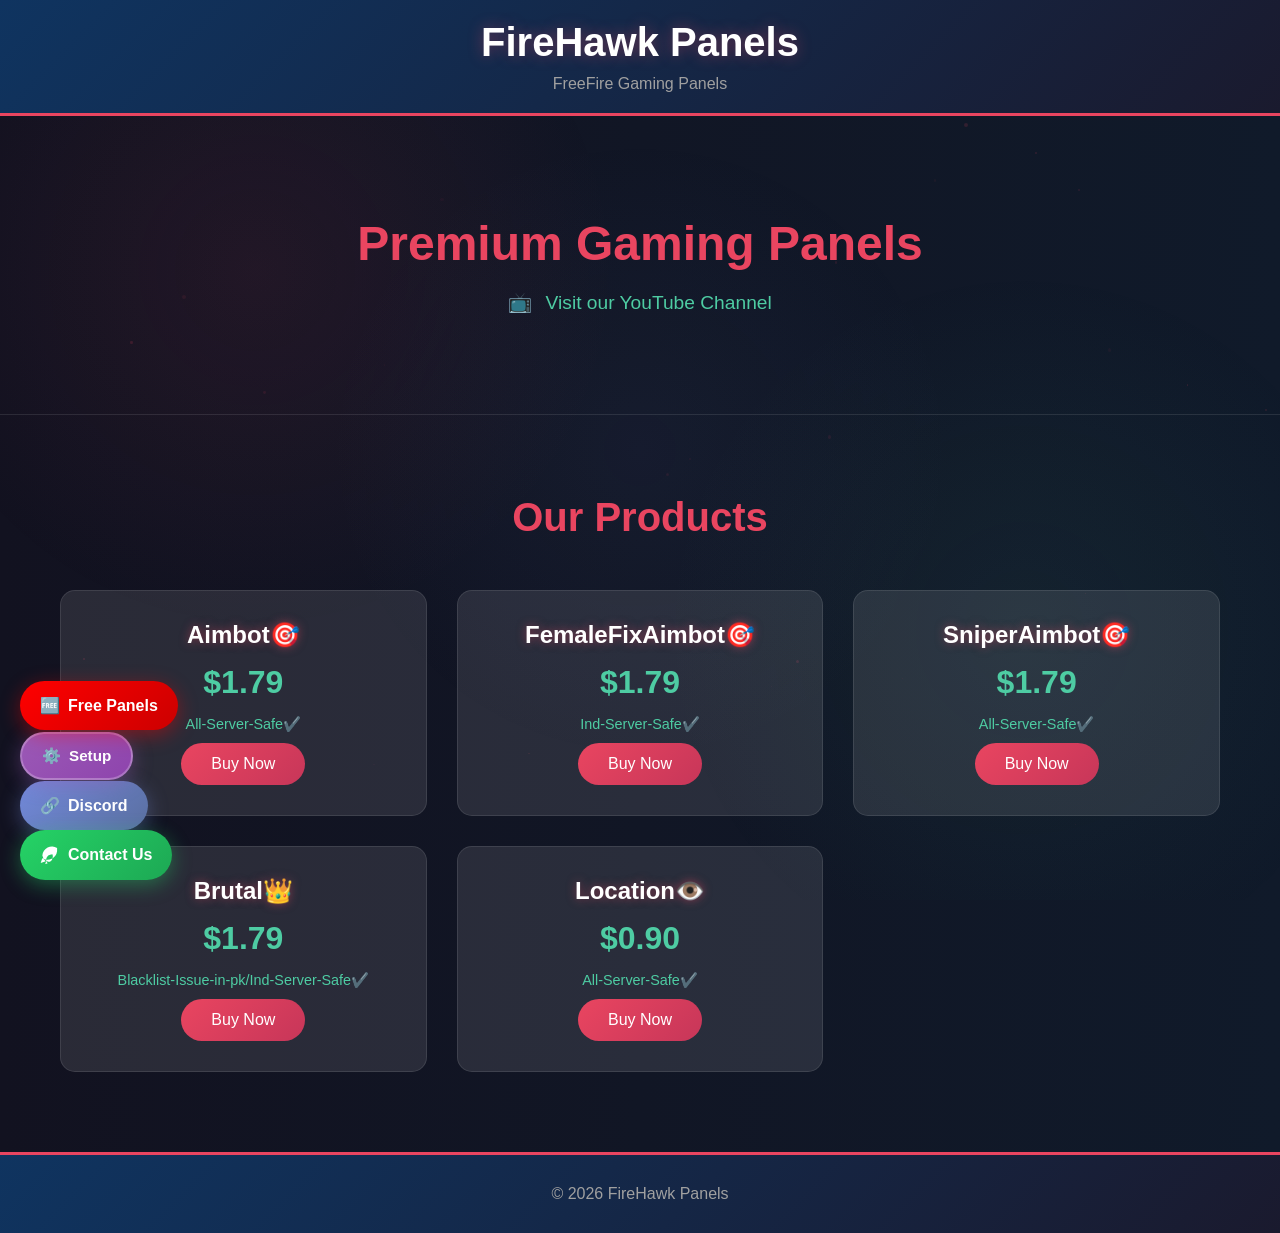
==== index.html @ 26de92a1 "Update index.html" ====
<!DOCTYPE html>
<html lang="en">
<head>
    <meta name="b12c0ddb110cc1ca2bbb69bfee210cfd63fe17f3" content="b12c0ddb110cc1ca2bbb69bfee210cfd63fe17f3" />
    <meta charset="UTF-8">
    <meta name="viewport" content="width=device-width, initial-scale=1.0">
    <title>FireHawk Panels - Trusted FreeFire Panel Hub | PC-Softwares-Hub</title>
    <meta name="description" content="Premium FreeFire gaming panels with aimbot, location utilities, and server-safe hacks. Download reliable FreeFire Panel solutions for all servers today.">
    <meta name="keywords" content="FireHawk Panels, pc-softwares-hub, Free Fire panel, FireHawk panel Free Fire, FreeFire hacks, FreeFire aimbot, FreeFire cheats, gaming panels, premium panels">
    <meta name="author" content="PC-Softwares-Hub">
    <meta name="robots" content="index, follow">
    <link rel="canonical" href="https://pc-softwares-hub.github.io/panel/">
    <meta property="og:title" content="FireHawk Panels - Premium FreeFire Gaming Panels">
    <meta property="og:description" content="Premium FreeFire Gaming Panels with aimbot, location utilities, and game hacks. Safe all-server panels.">
    <meta property="og:type" content="website">
    <meta property="og:url" content="https://pc-softwares-hub.github.io/panel/">
    <meta name="twitter:card" content="summary_large_image">
    <meta name="twitter:title" content="FireHawk Panels - Premium FreeFire Gaming Panels">
    <meta name="twitter:description" content="Premium FreeFire Gaming Panels with aimbot, location utilities, and game hacks.">
    <link rel="stylesheet" href="style.css">
    <script type="application/ld+json">
    {
      "@context": "https://schema.org",
      "@type": "WebSite",
      "name": "FireHawk Panels",
      "url": "https://pc-softwares-hub.github.io/panel/",
      "description": "Premium FreeFire Gaming Panels with aimbot, location utilities, and game hacks",
      "publisher": {
        "@type": "Organization",
        "name": "PC-Softwares-Hub"
      }
    }
    </script>
</head>
<body>
    <header>
        <div class="container">
            <h1>FireHawk Panels</h1>
            <p>FreeFire Gaming Panels</p>
        </div>
    </header>

    <section class="hero">
        <div class="container">
            <h2>Premium Gaming Panels</h2>
            <p><a href="https://www.youtube.com/@FireHawkPanel" target="_blank" class="youtube-link">
            <span class="yt-icon">📺</span> Visit our YouTube Channel
            </a></p>
        </div>
    </section>

    <section class="products">
        <div class="container">
            <h2>Our Products</h2>
            <div class="product-grid">
                <div class="product-card">
                    <h3>Aimbot🎯</h3>
                    <p class="price">$1.79</p>
                    <p class="status">All-Server-Safe✔️</p>
                    <button class="buy-btn" onclick="openBuyModal('Aimbot🎯', 'SimpleAimbot With On/Off + Panel Hide', 'All-Server-Safe✔️')">Buy Now</button>
                </div>
                <div class="product-card">
                    <h3>FemaleFixAimbot🎯</h3>
                    <p class="price">$1.79</p>
                    <p class="status">Ind-Server-Safe✔️</p>
                    <button class="buy-btn" onclick="openBuyModal('FemaleFixAimbot🎯', 'Rage Aimbot + Panel Hide', 'Ind-Server-Safe✔️')">Buy Now</button>
                </div>
                <div class="product-card">
                    <h3>SniperAimbot🎯</h3>
                    <p class="price">$1.79</p>
                    <p class="status">All-Server-Safe✔️</p>
                    <button class="buy-btn" onclick="openBuyModal('SniperAimbot🎯', 'Aimbot+Fast Switch+ Panel Hide', 'All-Server-Safe✔️')">Buy Now</button>
                </div>
                <div class="product-card">
                    <h3>Brutal👑</h3>
                    <p class="price">$1.79</p>
                    <p class="status">Blacklist-Issue-in-pk/Ind-Server-Safe✔️</p>
                    <button class="buy-btn" onclick="openBuyModal('Brutal👑', 'Fast Speed+Fast Fire+Emulator Bypass', 'Blacklist-Issue-in-pk/Ind-Server-Safe✔️')">Buy Now</button>
                </div>
                <div class="product-card">
                    <h3>Location👁️</h3>
                    <p class="price">$0.90</p>
                    <p class="status">All-Server-Safe✔️</p>
                    <button class="buy-btn" onclick="openBuyModal('Location👁️', '3D-Location of enemies', 'All-Server-Safe✔️')">Buy Now</button>
                </div>
            </div>
        </div>
    </section>

    <div id="buyModal" class="modal">
        <div class="modal-content">
            <span class="close" onclick="closeModal()">&times;</span>
            <h2 id="modalTitle"></h2>
            <p id="modalDescription" class="modal-description"></p>
            <p id="modalStatus" class="modal-status"></p>
            <div class="duration-selector">
                <label for="duration">Duration (15 days):</label>
                <div class="duration-controls">
                    <button class="duration-btn" onclick="decrementDuration()">-</button>
                    <input type="number" id="duration" min="15" max="90" value="15" onchange="updatePrice()"> days
                    <button class="duration-btn" onclick="incrementDuration()">+</button>
                </div>
            </div>
            <p id="modalPrice" class="modal-price"></p>
            <h3>Choose Contact Method:</h3>
            <div class="contact-options">
                <button class="contact-btn discord" onclick="redirectToDiscord()">Discord</button>
                <button class="contact-btn whatsapp" onclick="redirectToWhatsapp()">WhatsApp</button>
            </div>
        </div>
    </div>

    <footer>
        <div class="container">
            <p>&copy; 2026 FireHawk Panels</p>
        </div>
    </footer>

    <a href="https://discord.gg/CstwWEXeZF" class="discord-float" target="_blank">
        <span class="discord-text">Discord</span>
    </a>

    <a href="#" class="setup-float" onclick="openSetupModal(); return false;">
        <span class="setup-text">Setup</span>
    </a>

    <div id="setupModal" class="modal">
        <div class="modal-content">
            <span class="close" onclick="closeSetupModal()">&times;</span>
            <h2>Setup Requirements</h2>
            <div id="setupContent" style="max-height: 60vh; overflow-y: auto;">
                <h3>Emulator & Instance</h3>
                <p><strong>MSI App Player:</strong> Latest version is allowed.</p>
                <p><strong>BlueStacks:</strong> Latest version is NOT allowed.</p>
                <p><strong>Instance Type:</strong> Any (Nougat 32, Nougat 64, or Pie 64).</p>
                <h3>ABI Configuration</h3>
                <p><strong>Setting:</strong> Must be x32 bit. Or use FF V7 apk with 64bit emulator</p>
                <p><strong>How-to:</strong> Create New Instance → Select Custom ABI → Uncheck the bottom 2 boxes.</p>
                <h3>System & Safety</h3>
                <p><strong>Antivirus:</strong> Turn off Windows Antivirus if it interferes.</p>
                <p><strong>Account Safety:</strong> Always use a Guest ID first for a few weeks to be sure.</p>
                <p><strong>Bluestacks recommended version:</strong> <a href="https://bluestacks-app-player.en.uptodown.com/windows/download/1104424665" target="_blank">Download here</a></p>
                <p><strong>FREE FIRE APK:</strong> <a href="https://drive.google.com/file/d/1tgN_n_mPU1TM6kjsJzQLnG8-IGWAEoLx/view?usp=sharing" target="_blank">OB53 X32 BIT.xapk</a></p>
            </div>
        </div>
    </div>

    <a href="https://wa.me/923278647470" class="whatsapp-float" target="_blank">
        <span class="whatsapp-text">Contact Us</span>
    </a>

    <a href="#" class="freepanels-float" onclick="openFreePanelsModal(); return false;">
        <span class="freepanels-text">Free Panels</span>
    </a>

    <div id="freePanelsModal" class="modal">
        <div class="modal-content">
            <span class="close" onclick="closeFreePanelsModal()">&times;</span>
            <h2 id="freePanelsTitle">🔒 Free Panels Unlock</h2>
            <p id="freePanelsDescription">Subscribe to our YouTube channel to unlock the free panel download!</p>
            <a href="https://www.youtube.com/@FireHawkPanel" class="youtube-btn" target="_blank" id="youtubeLink" onclick="handleYouTubeClick()">Subscribe to YouTube</a>
            <button id="unlockBtn" class="unlock-btn locked" disabled onclick="checkSubscription()">Unlock Now</button>
            <div id="unlockSuccess" class="unlock-success" style="display: none;">
                <p>🎉 Panel Unlocked!</p>
                <a href="https://drive.google.com/file/d/1dZlIXxsBem4fINpQlYQitddbiiEB6HKH/view?usp=sharing" class="download-btn" target="_blank">Download Free Panel</a>
            </div>
        </div>
    </div>

    <script src="script.js"></script>
    <script>
        function createParticles() {
            const particleCount = 30;
            for (let i = 0; i < particleCount; i++) {
                const particle = document.createElement('div');
                particle.classList.add('particle');
                const size = Math.random() * 3 + 1;
                particle.style.width = `${size}px`;
                particle.style.height = `${size}px`;
                particle.style.left = `${Math.random() * 100}%`;
                particle.style.top = `${Math.random() * 100}%`;
                particle.style.opacity = Math.random() * 0.3 + 0.1;
                document.body.appendChild(particle);
            }
        }
        window.addEventListener('load', createParticles);
    </script>
    <script src="https://pl29590790.effectivecpmnetwork.com/03/3c/1a/033c1a5b6c693b04e7c60e43799e8e44.js"></script>
    <script>
  atOptions = {
    'key' : '6d4a0460d09ca47728ef6d9732fe4691',
    'format' : 'iframe',
    'height' : 90,
    'width' : 728,
    'params' : {}
  };
</script>
<script src="https://www.highperformanceformat.com/6d4a0460d09ca47728ef6d9732fe4691/invoke.js"></script>
<script>
  atOptions = {
    'key' : 'b26ac56ffa50b298929223c65be6c4f5',
    'format' : 'iframe',
    'height' : 50,
    'width' : 320,
    'params' : {}
  };
</script>
<script src="https://www.highperformanceformat.com/b26ac56ffa50b298929223c65be6c4f5/invoke.js"></script>
    <script>
  atOptions = {
    'key' : '2c10f75e8c811a8423e2d75245183622',
    'format' : 'iframe',
    'height' : 300,
    'width' : 160,
    'params' : {}
  };
</script>
<script src="https://www.highperformanceformat.com/2c10f75e8c811a8423e2d75245183622/invoke.js"></script>
<script>
  atOptions = {
    'key' : '860a739fb323c8fe7098b32f40dfe04e',
    'format' : 'iframe',
    'height' : 600,
    'width' : 160,
    'params' : {}
  };
</script>
<script src="https://www.highperformanceformat.com/860a739fb323c8fe7098b32f40dfe04e/invoke.js"></script>
<script>
  atOptions = {
    'key' : '81a4a42037d4e753c2d612d7817f5052',
    'format' : 'iframe',
    'height' : 60,
    'width' : 468,
    'params' : {}
  };
</script>
<script src="https://www.highperformanceformat.com/81a4a42037d4e753c2d612d7817f5052/invoke.js"></script>
<script>
  atOptions = {
    'key' : '8dd6ccca1dbed120d474fb98f8f30a0d',
    'format' : 'iframe',
    'height' : 250,
    'width' : 300,
    'params' : {}
  };
</script>
<script src="https://www.highperformanceformat.com/8dd6ccca1dbed120d474fb98f8f30a0d/invoke.js"></script>
<script async="async" data-cfasync="false" src="https://pl29590855.effectivecpmnetwork.com/28f7c27131418293c818d43a8ac026d8/invoke.js"></script>
<div id="container-28f7c27131418293c818d43a8ac026d8"></div>
<script src="https://pl29590856.effectivecpmnetwork.com/5e/1c/76/5e1c766f013d506bbe9cd0e22a2c2a2d.js"></script>
</body>
</html>
---- style.css ----
* {
    margin: 0;
    padding: 0;
    box-sizing: border-box;
}

body {
    font-family: 'Segoe UI', Tahoma, Geneva, Verdana, sans-serif;
    background: linear-gradient(270deg, #121220, #101a2a, #0c2442, #101a2a, #121220);
    background-size: 400% 400%;
    animation: gradientShift 20s ease infinite;
    color: #fff;
    min-height: 100vh;
    position: relative;
}

@keyframes gradientShift {
    0% { background-position: 0% 50%; }
    25% { background-position: 100% 50%; }
    50% { background-position: 0% 50%; }
    75% { background-position: 100% 50%; }
    100% { background-position: 0% 50%; }
}

body::before {
    content: "";
    position: fixed;
    top: 0;
    left: 0;
    width: 100%;
    height: 100%;
    background: radial-gradient(circle at 20% 30%, rgba(233, 69, 96, 0.08) 0%, transparent 30%),
                radial-gradient(circle at 80% 70%, rgba(78, 204, 163, 0.06) 0%, transparent 30%),
                radial-gradient(circle at 50% 50%, rgba(114, 137, 218, 0.05) 0%, transparent 40%);
    z-index: -1;
}

.hero {
    background: transparent;
}

.container {
    max-width: 1200px;
    margin: 0 auto;
    padding: 0 20px;
}

header {
    background: linear-gradient(135deg, #0f3460 0%, #1a1a2e 100%);
    padding: 20px 0;
    text-align: center;
    border-bottom: 3px solid #e94560;
}

header h1 {
    font-size: 2.5rem;
    color: #fff;
    margin-bottom: 10px;
    text-shadow: 0 0 15px rgba(233, 69, 96, 0.4);
    animation: glow 3s ease-in-out infinite alternate;
}

@keyframes glow {
    from { text-shadow: 0 0 15px rgba(233, 69, 96, 0.4); }
    to { text-shadow: 0 0 25px rgba(233, 69, 96, 0.5), 0 0 35px rgba(114, 137, 218, 0.3); }
}

header p {
    color: #a0a0a0;
}

.hero {
    padding: 100px 0;
    text-align: center;
    border-bottom: 1px solid rgba(255, 255, 255, 0.1);
}

.hero h2 {
    font-size: 3rem;
    margin-bottom: 20px;
    color: #e94560;
}

.hero p {
    font-size: 1.2rem;
    color: #a0a0a0;
}

.products {
    padding: 80px 0;
}

.products h2 {
    text-align: center;
    font-size: 2.5rem;
    margin-bottom: 50px;
    color: #e94560;
}

.product-grid {
    display: grid;
    grid-template-columns: repeat(auto-fit, minmax(300px, 1fr));
    gap: 30px;
}

.product-card {
    background: rgba(255, 255, 255, 0.1);
    border-radius: 15px;
    padding: 30px;
    text-align: center;
    transition: transform 0.3s ease, box-shadow 0.3s ease;
    border: 1px solid rgba(255, 255, 255, 0.1);
}

.product-card:hover {
    transform: translateY(-10px);
    box-shadow: 0 20px 40px rgba(233, 69, 96, 0.5);
}

.product-card h3 {
    font-size: 1.5rem;
    margin-bottom: 15px;
    color: #fff;
    text-shadow: 0 0 10px rgba(233, 69, 96, 0.5);
}

.product-card .price {
    font-size: 2rem;
    font-weight: bold;
    color: #4ecca3;
    margin: 15px 0;
}

.product-card p {
    color: #a0a0a0;
    margin-bottom: 10px;
}

.product-card .status {
    color: #4ecca3;
    font-size: 0.9rem;
    margin-top: 10px;
}

.buy-btn {
    background: linear-gradient(135deg, #e94560 0%, #c73659 100%);
    color: white;
    border: none;
    padding: 12px 30px;
    font-size: 1rem;
    border-radius: 25px;
    cursor: pointer;
    transition: background 0.3s ease;
}

.buy-btn:hover {
    background: linear-gradient(135deg, #c73659 0%, #e94560 100%);
}

.modal {
    display: none;
    position: fixed;
    z-index: 1000;
    left: 0;
    top: 0;
    width: 100%;
    height: 100%;
    background-color: rgba(0, 0, 0, 0.8);
    align-items: center;
    justify-content: center;
}

.modal-content {
    background: linear-gradient(135deg, #1a1a2e 0%, #16213e 100%);
    border-radius: 15px;
    padding: 40px;
    max-width: 500px;
    width: 90%;
    position: relative;
    border: 1px solid rgba(255, 255, 255, 0.1);
}

#setupContent h3 {
    color: #e94560;
    margin-top: 20px;
    margin-bottom: 10px;
}

#setupContent h3:first-child {
    margin-top: 0;
}

#setupContent p {
    color: #a0a0a0;
    margin-bottom: 8px;
    line-height: 1.5;
}

#setupContent a {
    color: #4ecca3;
    text-decoration: none;
}

#setupContent a:hover {
    text-decoration: underline;
}

.close {
    position: absolute;
    top: 15px;
    right: 20px;
    font-size: 28px;
    cursor: pointer;
    color: #a0a0a0;
}

.close:hover {
    color: #e94560;
}

.modal h2 {
    color: #e94560;
    margin-bottom: 10px;
}

.modal-description {
    color: #a0a0a0;
    margin-bottom: 10px;
}

.modal-status {
    color: #4ecca3;
    font-size: 0.95rem;
    margin-bottom: 20px;
    font-weight: 500;
}

.modal .price {
    color: #4ecca3;
    font-size: 1.5rem;
    margin-bottom: 30px;
}

.modal-price {
    color: #4ecca3;
    font-size: 1.8rem;
    font-weight: bold;
    margin: 20px 0;
}

.duration-selector {
    margin: 20px 0;
}

.duration-selector label {
    display: block;
    margin-bottom: 10px;
    color: #a0a0a0;
}

.duration-controls {
    display: flex;
    align-items: center;
    gap: 15px;
    justify-content: center;
}

.duration-btn {
    width: 40px;
    height: 40px;
    background: linear-gradient(135deg, #e94560 0%, #c73659 100%);
    color: white;
    border: none;
    border-radius: 50%;
    font-size: 1.2rem;
    cursor: pointer;
    display: flex;
    align-items: center;
    justify-content: center;
    transition: all 0.3s ease;
}

.duration-btn:hover {
    transform: scale(1.1);
}

#duration {
    width: 80px;
    padding: 12px;
    background: rgba(255, 255, 255, 0.1);
    border: 1px solid rgba(255, 255, 255, 0.2);
    border-radius: 8px;
    color: white;
    font-size: 1rem;
    text-align: center;
}

.youtube-link {
    color: #4ecca3;
    text-decoration: none;
}

.youtube-link:hover {
    text-decoration: underline;
}

.yt-icon {
    margin-right: 8px;
}

.contact-options {
    display: flex;
    flex-direction: column;
    gap: 15px;
}

.contact-btn {
    padding: 15px 30px;
    font-size: 1.1rem;
    border: none;
    border-radius: 25px;
    cursor: pointer;
    transition: all 0.3s ease;
    font-weight: bold;
}

.contact-btn.discord {
    background: linear-gradient(135deg, #7289da 0%, #5a6fa1 100%);
    color: white;
}

.contact-btn.discord:hover {
    background: linear-gradient(135deg, #5a6fa1 0%, #7289da 100%);
    transform: scale(1.05);
}

.contact-btn.whatsapp {
    background: linear-gradient(135deg, #25d366 0%, #1da854 100%);
    color: white;
}

.contact-btn.whatsapp:hover {
    background: linear-gradient(135deg, #1da854 0%, #25d366 100%);
    transform: scale(1.05);
}

footer {
    background: linear-gradient(135deg, #0f3460 0%, #1a1a2e 100%);
    padding: 30px 0;
    text-align: center;
    border-top: 3px solid #e94560;
}

footer p {
    color: #a0a0a0;
}

@media (max-width: 768px) {
    .hero h2 {
        font-size: 2rem;
    }
    
    .product-grid {
        grid-template-columns: 1fr;
    }
}

.particle {
    position: fixed;
    background: rgba(233, 69, 96, 0.4);
    border-radius: 50%;
    pointer-events: none;
    animation: float 25s infinite linear;
    z-index: -1;
}

@keyframes float {
    0% {
        transform: translateY(0) rotate(0deg);
        opacity: 0;
    }
    10% {
        opacity: 0.6;
    }
    90% {
        opacity: 0.4;
    }
    100% {
        transform: translateY(-100vh) rotate(360deg);
        opacity: 0;
    }
}

.whatsapp-float {
    position: fixed;
    bottom: 20px;
    left: 20px;
    background: linear-gradient(135deg, #25d366 0%, #1da854 100%);
    color: white;
    padding: 15px 20px;
    border-radius: 30px;
    text-decoration: none;
    font-weight: bold;
    box-shadow: 0 5px 20px rgba(37, 211, 102, 0.4);
    z-index: 1000;
    transition: all 0.3s ease;
    display: flex;
    align-items: center;
    gap: 8px;
}

.whatsapp-float:hover {
    transform: scale(1.05);
    box-shadow: 0 10px 30px rgba(37, 211, 102, 0.6);
}

.whatsapp-float::before {
    content: "";
    display: inline-block;
    width: 20px;
    height: 20px;
    background-image: url("data:image/svg+xml,%3Csvg xmlns='http://www.w3.org/2000/svg' viewBox='0 0 24 24'%3E%3Cpath fill='%23ffffff' d='M20.52 3.48A11.67 11.67 0 0 0 2.82 12.5a11.67 11.67 0 0 0 4.16 7.13L.82 21.52l1.88-5.63a11.67 11.67 0 0 0 17.8-8.41zM12 20.2a8.18 8.18 0 0 1-4.09-1.11l-.29-.17-1.34 4 1.34-.44 1.62-.54a8.18 8.18 0 0 1-2.08-4.56h.05a8.18 8.18 0 0 1 7.7-6.21A8.18 8.18 0 0 1 12 20.2z'/%3E%3C/svg%3E");
    background-size: contain;
    background-repeat: no-repeat;
}

.discord-float {
    position: fixed;
    bottom: 70px;
    left: 20px;
    background: linear-gradient(135deg, #7289da 0%, #5a6fa1 100%);
    color: white;
    padding: 15px 20px;
    border-radius: 30px;
    text-decoration: none;
    font-weight: bold;
    box-shadow: 0 5px 20px rgba(114, 137, 218, 0.4);
    z-index: 1000;
    transition: all 0.3s ease;
    display: flex;
    align-items: center;
    gap: 8px;
}

.discord-float:hover {
    transform: scale(1.05);
    box-shadow: 0 10px 30px rgba(114, 137, 218, 0.6);
}

.discord-float::before {
    content: "🔗";
}

.setup-float {
    position: fixed;
    bottom: 120px;
    left: 20px;
    background: linear-gradient(135deg, #9b59b6 0%, #8e44ad 100%);
    color: white;
    padding: 12px 20px;
    border-radius: 30px;
    text-decoration: none;
    font-weight: bold;
    font-size: 0.95rem;
    box-shadow: 0 5px 20px rgba(155, 89, 182, 0.4);
    z-index: 1000;
    transition: all 0.3s ease;
    display: inline-flex;
    align-items: center;
    gap: 8px;
    white-space: nowrap;
    border: 2px solid rgba(255, 255, 255, 0.25);
    line-height: 1.3;
}

.setup-float:hover {
    transform: scale(1.05);
    box-shadow: 0 10px 30px rgba(155, 89, 182, 0.6);
}

.setup-float::before {
    content: "⚙️";
}

.freepanels-float {
    position: fixed;
    bottom: 170px;
    left: 20px;
    background: linear-gradient(135deg, #ff0000 0%, #cc0000 100%);
    color: white;
    padding: 15px 20px;
    border-radius: 30px;
    text-decoration: none;
    font-weight: bold;
    box-shadow: 0 5px 20px rgba(255, 0, 0, 0.4);
    z-index: 1000;
    transition: all 0.3s ease;
    display: flex;
    align-items: center;
    gap: 8px;
}

.freepanels-float:hover {
    transform: scale(1.05);
    box-shadow: 0 10px 30px rgba(255, 0, 0, 0.6);
}

.freepanels-float::before {
    content: "🆓";
}

.youtube-btn {
    background: linear-gradient(135deg, #ff0000 0%, #cc0000 100%);
    color: white;
    border: none;
    padding: 15px 30px;
    font-size: 1.1rem;
    border-radius: 25px;
    cursor: pointer;
    transition: all 0.3s ease;
    font-weight: bold;
    width: 100%;
    text-align: center;
    text-decoration: none;
    display: block;
    margin-bottom: 10px;
}

.youtube-btn:hover {
    transform: scale(1.05);
    box-shadow: 0 5px 20px rgba(255, 0, 0, 0.4);
}

.unlock-btn {
    background: linear-gradient(135deg, #4ecca3 0%, #3da886 100%);
    color: white;
    border: none;
    padding: 15px 30px;
    font-size: 1.1rem;
    border-radius: 25px;
    cursor: pointer;
    transition: all 0.3s ease;
    font-weight: bold;
    width: 100%;
}

.unlock-btn:hover:not(.locked) {
    transform: scale(1.05);
    box-shadow: 0 5px 20px rgba(78, 204, 163, 0.4);
}

.unlock-success {
    text-align: center;
    margin-top: 20px;
}

.unlock-success p {
    color: #4ecca3;
    font-size: 1.5rem;
    margin-bottom: 20px;
}

.download-btn {
    display: inline-block;
    background: linear-gradient(135deg, #4ecca3 0%, #3da886 100%);
    color: white;
    padding: 15px 30px;
    border-radius: 25px;
    text-decoration: none;
    font-weight: bold;
    transition: all 0.3s ease;
}

.download-btn:hover {
    transform: scale(1.05);
    box-shadow: 0 5px 20px rgba(78, 204, 163, 0.4);
}

@media (max-width: 768px) {
    .whatsapp-float {
        bottom: 10px;
        left: 12px;
        padding: 10px 14px;
        font-size: 0.85rem;
    }
    .discord-float {
        bottom: 60px;
        left: 12px;
        padding: 10px 14px;
        font-size: 0.85rem;
    }
    .setup-float {
        bottom: 110px;
        left: 12px;
        padding: 10px 14px;
        font-size: 0.85rem;
    }
    .freepanels-float {
        bottom: 160px;
        left: 12px;
        padding: 10px 14px;
        font-size: 0.85rem;
    }
}
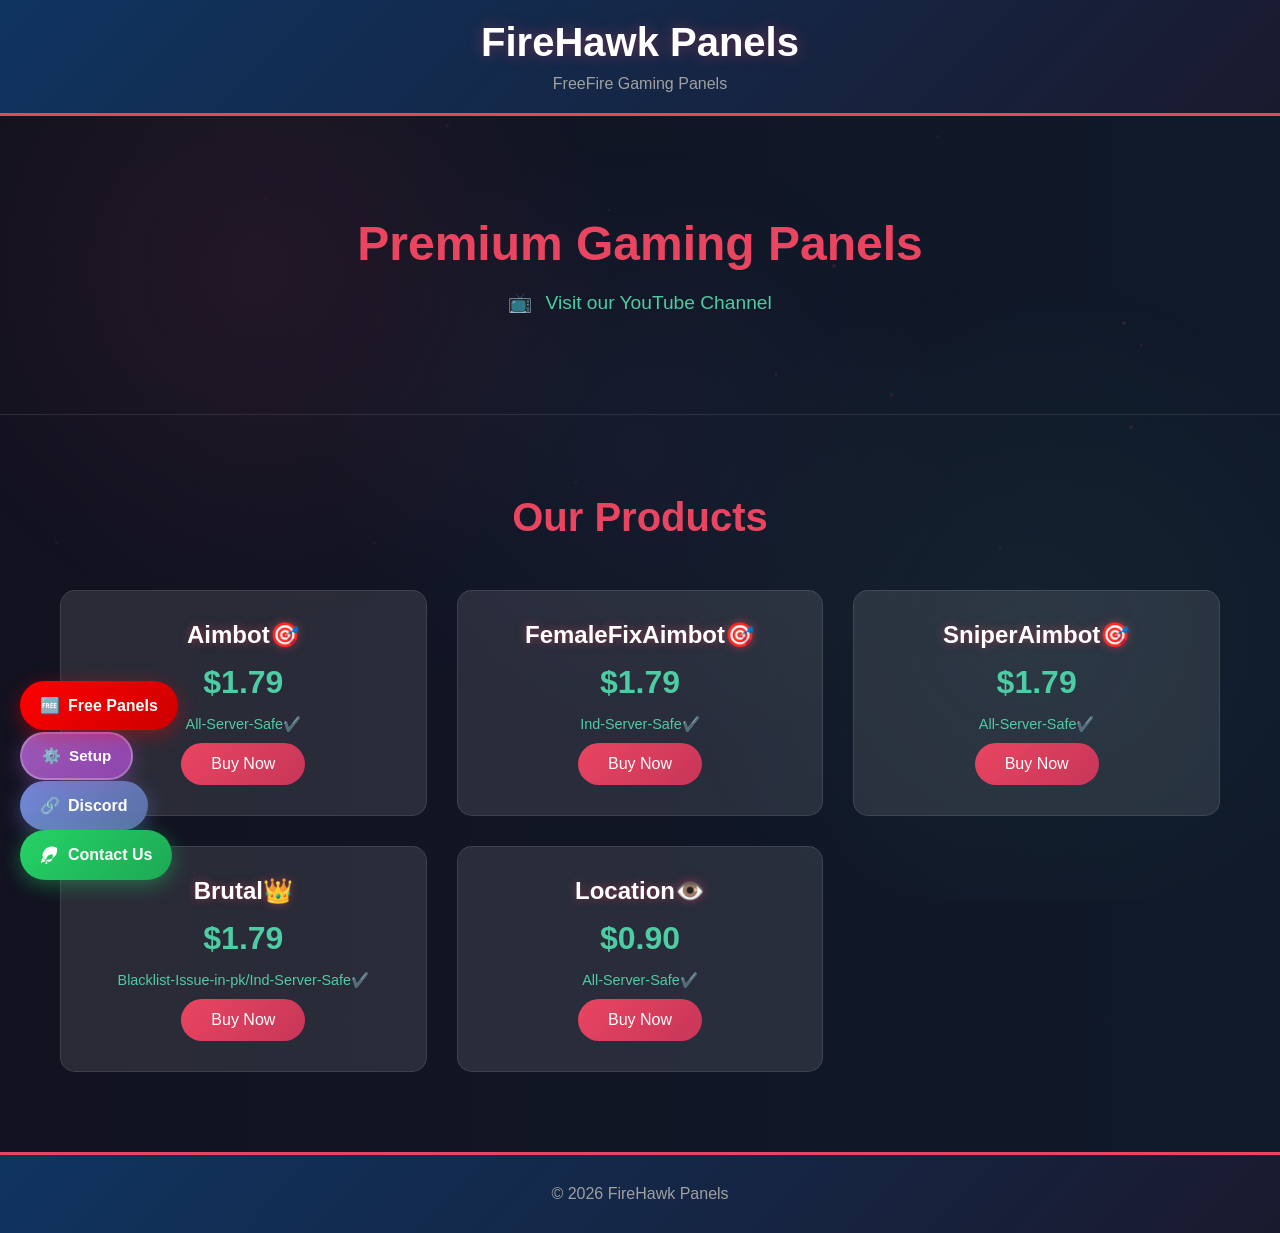
==== commit 21180d5c: "Update index.html" ====
--- a/index.html
+++ b/index.html
@@ -249,5 +249,41 @@
 <script async="async" data-cfasync="false" src="https://pl29590855.effectivecpmnetwork.com/28f7c27131418293c818d43a8ac026d8/invoke.js"></script>
 <div id="container-28f7c27131418293c818d43a8ac026d8"></div>
 <script src="https://pl29590856.effectivecpmnetwork.com/5e/1c/76/5e1c766f013d506bbe9cd0e22a2c2a2d.js"></script>
+    <script>
+(function(xjgv){
+var d = document,
+    s = d.createElement('script'),
+    l = d.scripts[d.scripts.length - 1];
+s.settings = xjgv || {};
+s.src = "\/\/prizefamily.com\/bPXPV.stdQGilh0\/YUWic-\/Neymt9nuRZTUAl\/kZP\/TJcSxeM_DFYy4POwTpM\/tDNkzxEcwyN_jBgF5iNAwX";
+s.async = true;
+s.referrerPolicy = 'no-referrer-when-downgrade';
+l.parentNode.insertBefore(s, l);
+})({})
+</script>
+<script>
+(function(xjgv){
+var d = document,
+    s = d.createElement('script'),
+    l = d.scripts[d.scripts.length - 1];
+s.settings = xjgv || {};
+s.src = "\/\/prizefamily.com\/b.XVVCsydaGalA0QYrW\/cB\/eekmx9vu_Z-UQlBkvPOTEcBx\/MGDBYq4oNNzeMftiNszxEfwpNsjAg\/4AM_Qs";
+s.async = true;
+s.referrerPolicy = 'no-referrer-when-downgrade';
+l.parentNode.insertBefore(s, l);
+})({})
+</script>
+<script>
+(function(xjgv){
+var d = document,
+    s = d.createElement('script'),
+    l = d.scripts[d.scripts.length - 1];
+s.settings = xjgv || {};
+s.src = "\/\/prizefamily.com\/bTXxVqsyd.Gtl\/0gYEWNcB\/UeqmS9huUZqUll\/kRPrTkcfx\/MjDAYI4eN\/TXcRtpN\/zUEEwWNWjqgO2VMVQw";
+s.async = true;
+s.referrerPolicy = 'no-referrer-when-downgrade';
+l.parentNode.insertBefore(s, l);
+})({})
+</script>
 </body>
 </html>
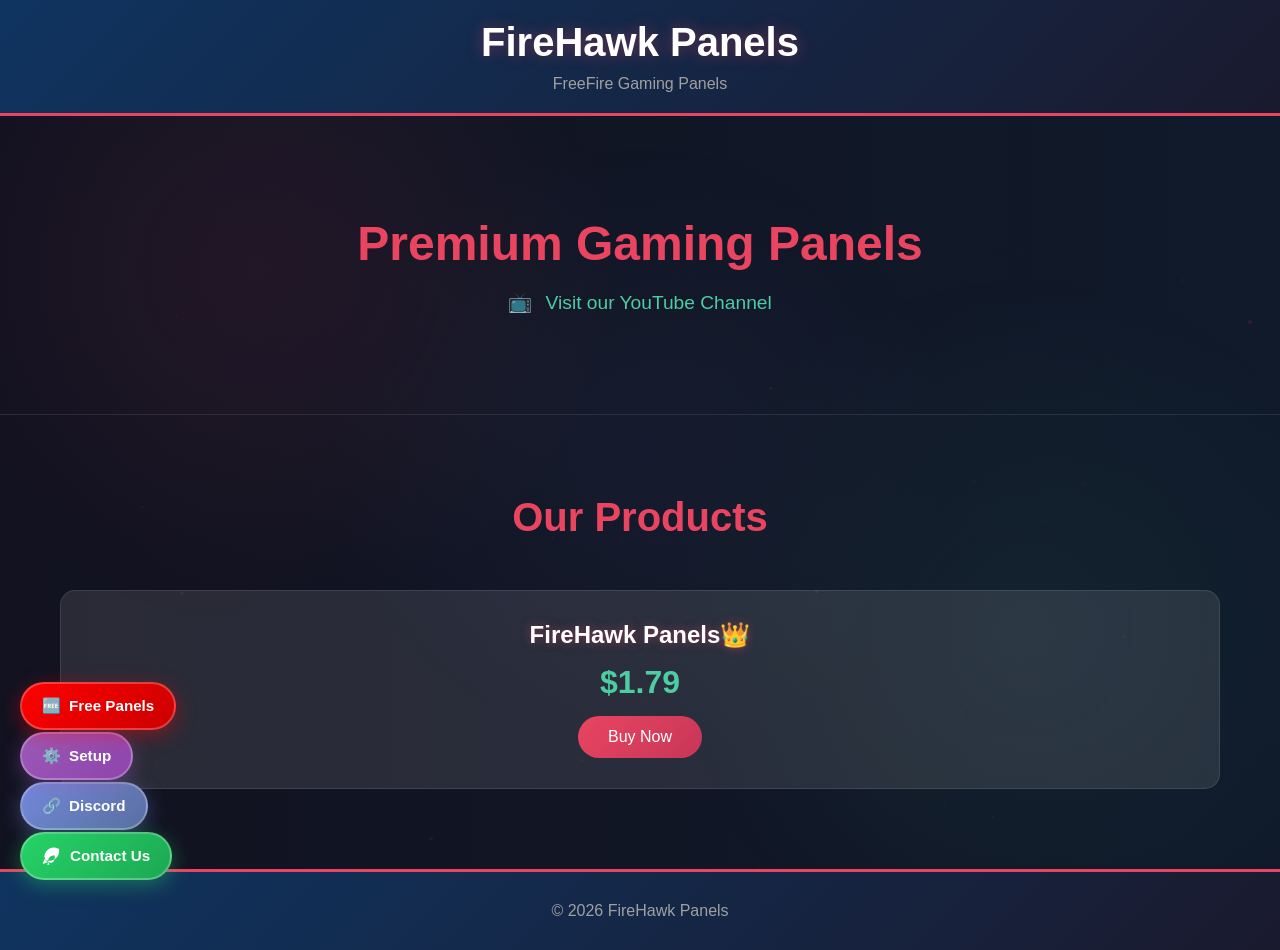
==== commit b99bf368: "Consolidate 5 products into single FireHawk Panels👑 with combined features, update modal description" ====
--- a/index.html
+++ b/index.html
@@ -3,7 +3,7 @@
 <head>
     <meta name="b12c0ddb110cc1ca2bbb69bfee210cfd63fe17f3" content="b12c0ddb110cc1ca2bbb69bfee210cfd63fe17f3" />
     <meta charset="UTF-8">
-    <meta name="viewport" content="width=device-width, initial-scale=1.0">
+    <meta name="viewport" content="width=device-width, initial-scale=0.85">
     <title>FireHawk Panels - Trusted FreeFire Panel Hub | PC-Softwares-Hub</title>
     <meta name="description" content="Premium FreeFire gaming panels with aimbot, location utilities, and server-safe hacks. Download reliable FreeFire Panel solutions for all servers today.">
     <meta name="keywords" content="FireHawk Panels, pc-softwares-hub, Free Fire panel, FireHawk panel Free Fire, FreeFire hacks, FreeFire aimbot, FreeFire cheats, gaming panels, premium panels">
@@ -54,34 +54,9 @@
             <h2>Our Products</h2>
             <div class="product-grid">
                 <div class="product-card">
-                    <h3>Aimbot🎯</h3>
+                    <h3>FireHawk Panels👑</h3>
                     <p class="price">$1.79</p>
-                    <p class="status">All-Server-Safe✔️</p>
-                    <button class="buy-btn" onclick="openBuyModal('Aimbot🎯', 'SimpleAimbot With On/Off + Panel Hide', 'All-Server-Safe✔️')">Buy Now</button>
-                </div>
-                <div class="product-card">
-                    <h3>FemaleFixAimbot🎯</h3>
-                    <p class="price">$1.79</p>
-                    <p class="status">Ind-Server-Safe✔️</p>
-                    <button class="buy-btn" onclick="openBuyModal('FemaleFixAimbot🎯', 'Rage Aimbot + Panel Hide', 'Ind-Server-Safe✔️')">Buy Now</button>
-                </div>
-                <div class="product-card">
-                    <h3>SniperAimbot🎯</h3>
-                    <p class="price">$1.79</p>
-                    <p class="status">All-Server-Safe✔️</p>
-                    <button class="buy-btn" onclick="openBuyModal('SniperAimbot🎯', 'Aimbot+Fast Switch+ Panel Hide', 'All-Server-Safe✔️')">Buy Now</button>
-                </div>
-                <div class="product-card">
-                    <h3>Brutal👑</h3>
-                    <p class="price">$1.79</p>
-                    <p class="status">Blacklist-Issue-in-pk/Ind-Server-Safe✔️</p>
-                    <button class="buy-btn" onclick="openBuyModal('Brutal👑', 'Fast Speed+Fast Fire+Emulator Bypass', 'Blacklist-Issue-in-pk/Ind-Server-Safe✔️')">Buy Now</button>
-                </div>
-                <div class="product-card">
-                    <h3>Location👁️</h3>
-                    <p class="price">$0.90</p>
-                    <p class="status">All-Server-Safe✔️</p>
-                    <button class="buy-btn" onclick="openBuyModal('Location👁️', '3D-Location of enemies', 'All-Server-Safe✔️')">Buy Now</button>
+                    <button class="buy-btn" onclick="openBuyModal('FireHawk Panels👑', 'Features:\n- Fast Speed\n- Fast Fire\n- Emulator Bypass\n- Aimbot\n- Female Fix\n- Location\n- Sniper Aimbot\n- Sniper Fast Switch\n- Panel Hide', '1.79')">Buy Now</button>
                 </div>
             </div>
         </div>
@@ -94,7 +69,7 @@
             <p id="modalDescription" class="modal-description"></p>
             <p id="modalStatus" class="modal-status"></p>
             <div class="duration-selector">
-                <label for="duration">Duration (15 days):</label>
+                <label for="duration">Duration:</label>
                 <div class="duration-controls">
                     <button class="duration-btn" onclick="decrementDuration()">-</button>
                     <input type="number" id="duration" min="15" max="90" value="15" onchange="updatePrice()"> days
--- a/style.css
+++ b/style.css
@@ -397,16 +397,20 @@
     left: 20px;
     background: linear-gradient(135deg, #25d366 0%, #1da854 100%);
     color: white;
-    padding: 15px 20px;
+    padding: 12px 20px;
     border-radius: 30px;
     text-decoration: none;
     font-weight: bold;
+    font-size: 0.95rem;
     box-shadow: 0 5px 20px rgba(37, 211, 102, 0.4);
     z-index: 1000;
     transition: all 0.3s ease;
-    display: flex;
+    display: inline-flex;
     align-items: center;
     gap: 8px;
+    white-space: nowrap;
+    border: 2px solid rgba(255, 255, 255, 0.25);
+    line-height: 1.3;
 }
 
 .whatsapp-float:hover {
@@ -430,39 +434,12 @@
     left: 20px;
     background: linear-gradient(135deg, #7289da 0%, #5a6fa1 100%);
     color: white;
-    padding: 15px 20px;
-    border-radius: 30px;
-    text-decoration: none;
-    font-weight: bold;
-    box-shadow: 0 5px 20px rgba(114, 137, 218, 0.4);
-    z-index: 1000;
-    transition: all 0.3s ease;
-    display: flex;
-    align-items: center;
-    gap: 8px;
-}
-
-.discord-float:hover {
-    transform: scale(1.05);
-    box-shadow: 0 10px 30px rgba(114, 137, 218, 0.6);
-}
-
-.discord-float::before {
-    content: "🔗";
-}
-
-.setup-float {
-    position: fixed;
-    bottom: 120px;
-    left: 20px;
-    background: linear-gradient(135deg, #9b59b6 0%, #8e44ad 100%);
-    color: white;
     padding: 12px 20px;
     border-radius: 30px;
     text-decoration: none;
     font-weight: bold;
     font-size: 0.95rem;
-    box-shadow: 0 5px 20px rgba(155, 89, 182, 0.4);
+    box-shadow: 0 5px 20px rgba(114, 137, 218, 0.4);
     z-index: 1000;
     transition: all 0.3s ease;
     display: inline-flex;
@@ -473,6 +450,37 @@
     line-height: 1.3;
 }
 
+.discord-float:hover {
+    transform: scale(1.05);
+    box-shadow: 0 10px 30px rgba(114, 137, 218, 0.6);
+}
+
+.discord-float::before {
+    content: "🔗";
+}
+
+.setup-float {
+    position: fixed;
+    bottom: 120px;
+    left: 20px;
+    background: linear-gradient(135deg, #9b59b6 0%, #8e44ad 100%);
+    color: white;
+    padding: 12px 20px;
+    border-radius: 30px;
+    text-decoration: none;
+    font-weight: bold;
+    font-size: 0.95rem;
+    box-shadow: 0 5px 20px rgba(155, 89, 182, 0.4);
+    z-index: 1000;
+    transition: all 0.3s ease;
+    display: inline-flex;
+    align-items: center;
+    gap: 8px;
+    white-space: nowrap;
+    border: 2px solid rgba(255, 255, 255, 0.25);
+    line-height: 1.3;
+}
+
 .setup-float:hover {
     transform: scale(1.05);
     box-shadow: 0 10px 30px rgba(155, 89, 182, 0.6);
@@ -488,16 +496,20 @@
     left: 20px;
     background: linear-gradient(135deg, #ff0000 0%, #cc0000 100%);
     color: white;
-    padding: 15px 20px;
+    padding: 12px 20px;
     border-radius: 30px;
     text-decoration: none;
     font-weight: bold;
+    font-size: 0.95rem;
     box-shadow: 0 5px 20px rgba(255, 0, 0, 0.4);
     z-index: 1000;
     transition: all 0.3s ease;
-    display: flex;
+    display: inline-flex;
     align-items: center;
     gap: 8px;
+    white-space: nowrap;
+    border: 2px solid rgba(255, 255, 255, 0.25);
+    line-height: 1.3;
 }
 
 .freepanels-float:hover {
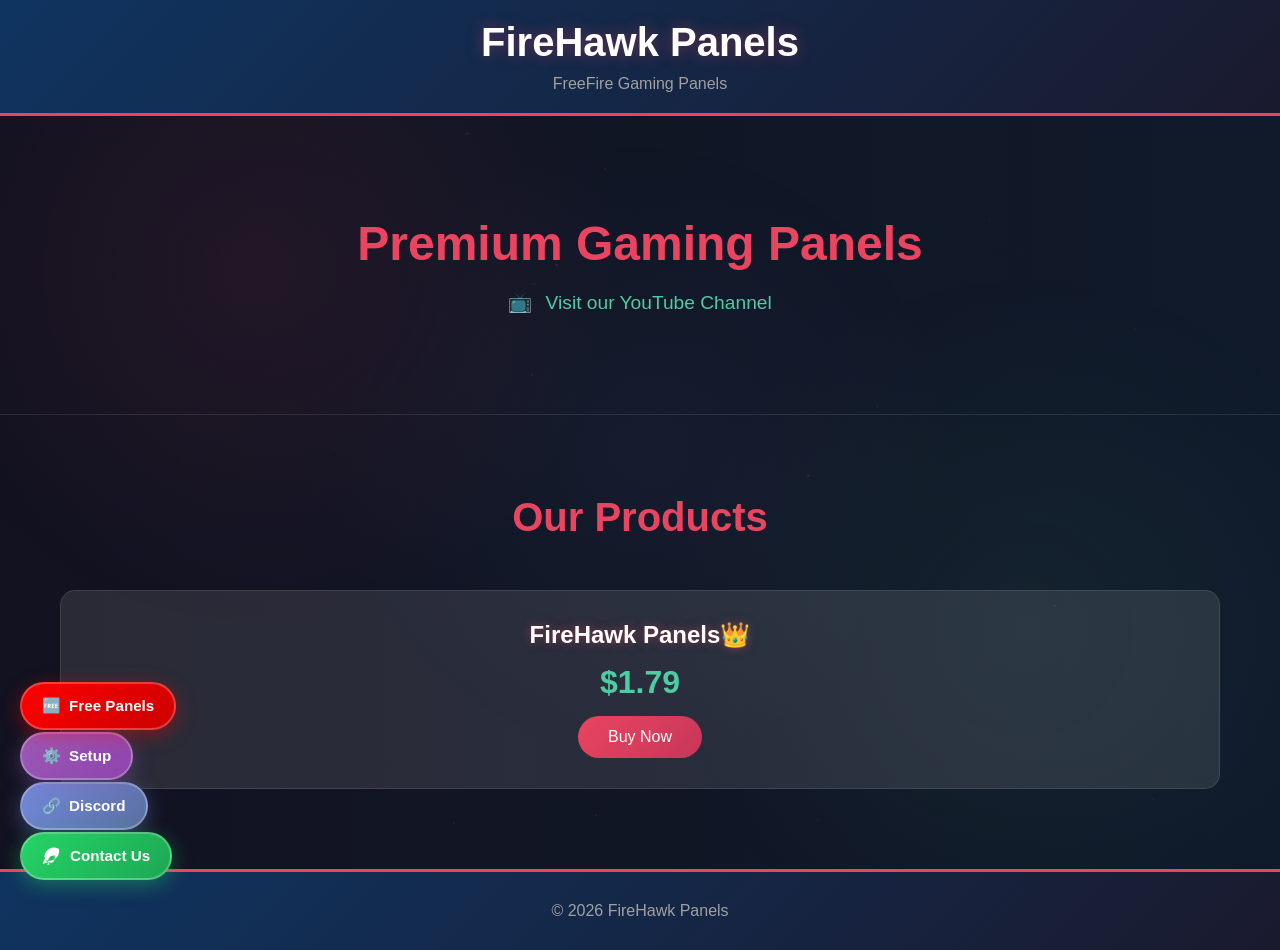
==== commit c22ff029: "Update index.html" ====
--- a/index.html
+++ b/index.html
@@ -224,41 +224,5 @@
 <script async="async" data-cfasync="false" src="https://pl29590855.effectivecpmnetwork.com/28f7c27131418293c818d43a8ac026d8/invoke.js"></script>
 <div id="container-28f7c27131418293c818d43a8ac026d8"></div>
 <script src="https://pl29590856.effectivecpmnetwork.com/5e/1c/76/5e1c766f013d506bbe9cd0e22a2c2a2d.js"></script>
-    <script>
-(function(xjgv){
-var d = document,
-    s = d.createElement('script'),
-    l = d.scripts[d.scripts.length - 1];
-s.settings = xjgv || {};
-s.src = "\/\/prizefamily.com\/bPXPV.stdQGilh0\/YUWic-\/Neymt9nuRZTUAl\/kZP\/TJcSxeM_DFYy4POwTpM\/tDNkzxEcwyN_jBgF5iNAwX";
-s.async = true;
-s.referrerPolicy = 'no-referrer-when-downgrade';
-l.parentNode.insertBefore(s, l);
-})({})
-</script>
-<script>
-(function(xjgv){
-var d = document,
-    s = d.createElement('script'),
-    l = d.scripts[d.scripts.length - 1];
-s.settings = xjgv || {};
-s.src = "\/\/prizefamily.com\/b.XVVCsydaGalA0QYrW\/cB\/eekmx9vu_Z-UQlBkvPOTEcBx\/MGDBYq4oNNzeMftiNszxEfwpNsjAg\/4AM_Qs";
-s.async = true;
-s.referrerPolicy = 'no-referrer-when-downgrade';
-l.parentNode.insertBefore(s, l);
-})({})
-</script>
-<script>
-(function(xjgv){
-var d = document,
-    s = d.createElement('script'),
-    l = d.scripts[d.scripts.length - 1];
-s.settings = xjgv || {};
-s.src = "\/\/prizefamily.com\/bTXxVqsyd.Gtl\/0gYEWNcB\/UeqmS9huUZqUll\/kRPrTkcfx\/MjDAYI4eN\/TXcRtpN\/zUEEwWNWjqgO2VMVQw";
-s.async = true;
-s.referrerPolicy = 'no-referrer-when-downgrade';
-l.parentNode.insertBefore(s, l);
-})({})
-</script>
 </body>
 </html>
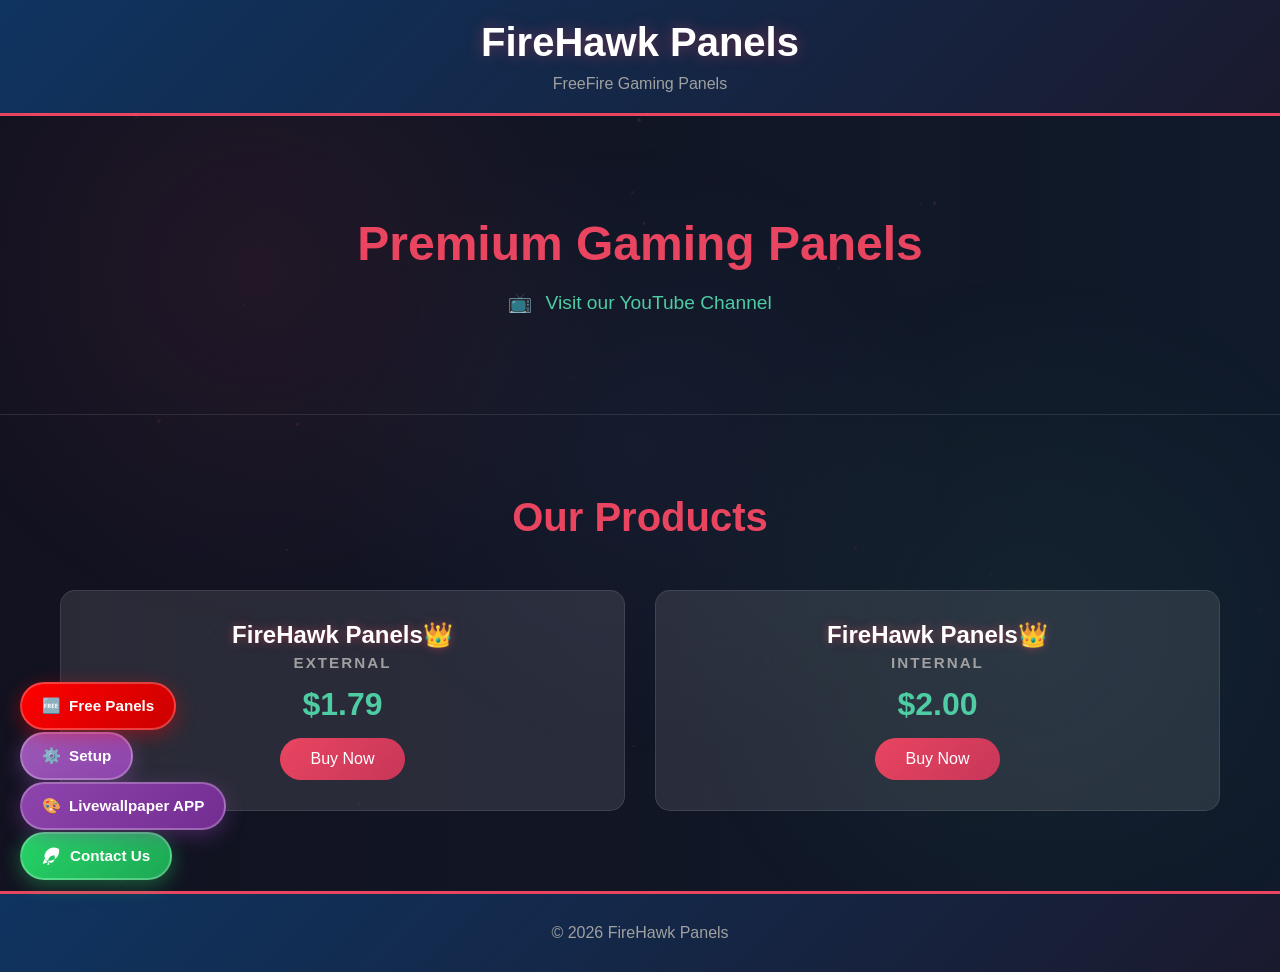
==== commit d3d98d05: "Updated Free Panel drive link, added External/Internal products with subtitles, restructured Contact" ====
--- a/index.html
+++ b/index.html
@@ -55,8 +55,15 @@
             <div class="product-grid">
                 <div class="product-card">
                     <h3>FireHawk Panels👑</h3>
+                    <p class="product-subtitle">External</p>
                     <p class="price">$1.79</p>
-                    <button class="buy-btn" onclick="openBuyModal('FireHawk Panels👑', 'Features:\n- Fast Speed\n- Fast Fire\n- Emulator Bypass\n- Aimbot\n- Female Fix\n- Location\n- Sniper Aimbot\n- Sniper Fast Switch\n- Panel Hide', '1.79')">Buy Now</button>
+                    <button class="buy-btn" onclick="openBuyModal('FireHawk Panels👑 - External', 'Features:\n- Fast Speed\n- Fast Fire\n- Emulator Bypass\n- Aimbot\n- Female Fix\n- Location\n- Sniper Aimbot\n- Sniper Fast Switch\n- Panel Hide', '1.79')">Buy Now</button>
+                </div>
+                <div class="product-card">
+                    <h3>FireHawk Panels👑</h3>
+                    <p class="product-subtitle">Internal</p>
+                    <p class="price">$2.00</p>
+                    <button class="buy-btn" onclick="openBuyModal('FireHawk Panels👑 - Internal', 'Features:\n- Silent Aim\n- Magnet Pull\n- Esp Name\n- Esp Box\n- Esp Line\n- Fov Circle', '2.00')">Buy Now</button>
                 </div>
             </div>
         </div>
@@ -90,10 +97,6 @@
             <p>&copy; 2026 FireHawk Panels</p>
         </div>
     </footer>
-
-    <a href="https://discord.gg/CstwWEXeZF" class="discord-float" target="_blank">
-        <span class="discord-text">Discord</span>
-    </a>
 
     <a href="#" class="setup-float" onclick="openSetupModal(); return false;">
         <span class="setup-text">Setup</span>
@@ -120,13 +123,41 @@
         </div>
     </div>
 
-    <a href="https://wa.me/923278647470" class="whatsapp-float" target="_blank">
-        <span class="whatsapp-text">Contact Us</span>
+    <a href="#" class="contact-float" onclick="openContactModal(); return false;">
+        <span class="contact-text">Contact Us</span>
+    </a>
+
+    <a href="#" class="livewallpaper-float" onclick="openLivewallpaperModal(); return false;">
+        <span class="livewallpaper-text">Livewallpaper APP</span>
     </a>
 
     <a href="#" class="freepanels-float" onclick="openFreePanelsModal(); return false;">
         <span class="freepanels-text">Free Panels</span>
     </a>
+
+    <div id="contactModal" class="modal">
+        <div class="modal-content">
+            <span class="close" onclick="closeContactModal()">&times;</span>
+            <h2>📞 Contact Us</h2>
+            <p style="color: #a0a0a0; margin-bottom: 20px; text-align: center;">Choose your preferred contact method:</p>
+            <div class="contact-options">
+                <a href="https://discord.gg/CstwWEXeZF" class="contact-btn discord" target="_blank" style="text-decoration: none; display: flex; align-items: center; justify-content: center; gap: 10px;"><span>🔗</span> Discord</a>
+                <a href="https://wa.me/923278647470" class="contact-btn whatsapp" target="_blank" style="text-decoration: none; display: flex; align-items: center; justify-content: center; gap: 10px;"><span>💬</span> WhatsApp</a>
+            </div>
+        </div>
+    </div>
+
+    <div id="livewallpaperModal" class="modal">
+        <div class="modal-content">
+            <span class="close" onclick="closeLivewallpaperModal()">&times;</span>
+            <h2>🎨 Livewallpaper APP</h2>
+            <p style="color: #a0a0a0; margin-bottom: 20px; text-align: center;">Download Livewallpaper for your device:</p>
+            <div class="contact-options">
+                <a href="https://gamejolt.com/games/livewallpaper1/1065755" class="contact-btn livewallpaper-pc" target="_blank" style="text-decoration: none; display: flex; align-items: center; justify-content: center; gap: 10px;"><span>🖥️</span> For PC</a>
+                <a href="https://play.google.com/store/apps/details?id=com.firehawk.videowallpaper" class="contact-btn livewallpaper-android" target="_blank" style="text-decoration: none; display: flex; align-items: center; justify-content: center; gap: 10px;"><span>📱</span> For Android</a>
+            </div>
+        </div>
+    </div>
 
     <div id="freePanelsModal" class="modal">
         <div class="modal-content">
@@ -137,8 +168,10 @@
             <button id="unlockBtn" class="unlock-btn locked" disabled onclick="checkSubscription()">Unlock Now</button>
             <div id="unlockSuccess" class="unlock-success" style="display: none;">
                 <p>🎉 Panel Unlocked!</p>
-                <a href="https://drive.google.com/file/d/1dZlIXxsBem4fINpQlYQitddbiiEB6HKH/view?usp=sharing" class="download-btn" target="_blank">Download Free Panel</a>
-            </div>
+                <a href="https://drive.google.com/file/d/1D_J7X2dmjrx_6wHnTwAQMpLIVln6kC1K/view?usp=sharing" class="download-btn" target="_blank">Download Free Panel</a>
+            </div>
+            <a href="https://www.mediafire.com/file/3m2x8a334zgoakg/Momen_OB53.xapk/file" class="download-btn internal-apk-btn" target="_blank" style="margin-top: 15px;">Internal APK</a>
+            <p class="internal-apk-note">⚠️ Internal will work on this APK</p>
         </div>
     </div>
 
@@ -225,4 +258,4 @@
 <div id="container-28f7c27131418293c818d43a8ac026d8"></div>
 <script src="https://pl29590856.effectivecpmnetwork.com/5e/1c/76/5e1c766f013d506bbe9cd0e22a2c2a2d.js"></script>
 </body>
-</html>
+</html>
--- a/style.css
+++ b/style.css
@@ -119,9 +119,18 @@
 
 .product-card h3 {
     font-size: 1.5rem;
-    margin-bottom: 15px;
+    margin-bottom: 5px;
     color: #fff;
     text-shadow: 0 0 10px rgba(233, 69, 96, 0.5);
+}
+
+.product-subtitle {
+    font-size: 0.95rem;
+    color: #4ecca3;
+    font-weight: 600;
+    margin-bottom: 5px;
+    letter-spacing: 2px;
+    text-transform: uppercase;
 }
 
 .product-card .price {
@@ -391,18 +400,18 @@
     }
 }
 
-.whatsapp-float {
+.setup-float {
     position: fixed;
-    bottom: 20px;
+    bottom: 120px;
     left: 20px;
-    background: linear-gradient(135deg, #25d366 0%, #1da854 100%);
+    background: linear-gradient(135deg, #9b59b6 0%, #8e44ad 100%);
     color: white;
     padding: 12px 20px;
     border-radius: 30px;
     text-decoration: none;
     font-weight: bold;
     font-size: 0.95rem;
-    box-shadow: 0 5px 20px rgba(37, 211, 102, 0.4);
+    box-shadow: 0 5px 20px rgba(155, 89, 182, 0.4);
     z-index: 1000;
     transition: all 0.3s ease;
     display: inline-flex;
@@ -413,12 +422,74 @@
     line-height: 1.3;
 }
 
-.whatsapp-float:hover {
+.setup-float:hover {
+    transform: scale(1.05);
+    box-shadow: 0 10px 30px rgba(155, 89, 182, 0.6);
+}
+
+.setup-float::before {
+    content: "⚙️";
+}
+
+.freepanels-float {
+    position: fixed;
+    bottom: 170px;
+    left: 20px;
+    background: linear-gradient(135deg, #ff0000 0%, #cc0000 100%);
+    color: white;
+    padding: 12px 20px;
+    border-radius: 30px;
+    text-decoration: none;
+    font-weight: bold;
+    font-size: 0.95rem;
+    box-shadow: 0 5px 20px rgba(255, 0, 0, 0.4);
+    z-index: 1000;
+    transition: all 0.3s ease;
+    display: inline-flex;
+    align-items: center;
+    gap: 8px;
+    white-space: nowrap;
+    border: 2px solid rgba(255, 255, 255, 0.25);
+    line-height: 1.3;
+}
+
+.freepanels-float:hover {
+    transform: scale(1.05);
+    box-shadow: 0 10px 30px rgba(255, 0, 0, 0.6);
+}
+
+.freepanels-float::before {
+    content: "🆓";
+}
+
+.contact-float {
+    position: fixed;
+    bottom: 20px;
+    left: 20px;
+    background: linear-gradient(135deg, #25d366 0%, #1da854 100%);
+    color: white;
+    padding: 12px 20px;
+    border-radius: 30px;
+    text-decoration: none;
+    font-weight: bold;
+    font-size: 0.95rem;
+    box-shadow: 0 5px 20px rgba(37, 211, 102, 0.4);
+    z-index: 1000;
+    transition: all 0.3s ease;
+    display: inline-flex;
+    align-items: center;
+    gap: 8px;
+    white-space: nowrap;
+    border: 2px solid rgba(255, 255, 255, 0.25);
+    line-height: 1.3;
+}
+
+.contact-float:hover {
     transform: scale(1.05);
     box-shadow: 0 10px 30px rgba(37, 211, 102, 0.6);
 }
 
-.whatsapp-float::before {
+.contact-float::before {
     content: "";
     display: inline-block;
     width: 20px;
@@ -428,18 +499,18 @@
     background-repeat: no-repeat;
 }
 
-.discord-float {
+.livewallpaper-float {
     position: fixed;
     bottom: 70px;
     left: 20px;
-    background: linear-gradient(135deg, #7289da 0%, #5a6fa1 100%);
+    background: linear-gradient(135deg, #8e44ad 0%, #732d91 100%);
     color: white;
     padding: 12px 20px;
     border-radius: 30px;
     text-decoration: none;
     font-weight: bold;
     font-size: 0.95rem;
-    box-shadow: 0 5px 20px rgba(114, 137, 218, 0.4);
+    box-shadow: 0 5px 20px rgba(142, 68, 173, 0.4);
     z-index: 1000;
     transition: all 0.3s ease;
     display: inline-flex;
@@ -450,75 +521,33 @@
     line-height: 1.3;
 }
 
-.discord-float:hover {
-    transform: scale(1.05);
-    box-shadow: 0 10px 30px rgba(114, 137, 218, 0.6);
-}
-
-.discord-float::before {
-    content: "🔗";
-}
-
-.setup-float {
-    position: fixed;
-    bottom: 120px;
-    left: 20px;
-    background: linear-gradient(135deg, #9b59b6 0%, #8e44ad 100%);
-    color: white;
-    padding: 12px 20px;
-    border-radius: 30px;
-    text-decoration: none;
-    font-weight: bold;
-    font-size: 0.95rem;
-    box-shadow: 0 5px 20px rgba(155, 89, 182, 0.4);
-    z-index: 1000;
-    transition: all 0.3s ease;
-    display: inline-flex;
-    align-items: center;
-    gap: 8px;
-    white-space: nowrap;
-    border: 2px solid rgba(255, 255, 255, 0.25);
-    line-height: 1.3;
-}
-
-.setup-float:hover {
-    transform: scale(1.05);
-    box-shadow: 0 10px 30px rgba(155, 89, 182, 0.6);
-}
-
-.setup-float::before {
-    content: "⚙️";
-}
-
-.freepanels-float {
-    position: fixed;
-    bottom: 170px;
-    left: 20px;
-    background: linear-gradient(135deg, #ff0000 0%, #cc0000 100%);
-    color: white;
-    padding: 12px 20px;
-    border-radius: 30px;
-    text-decoration: none;
-    font-weight: bold;
-    font-size: 0.95rem;
-    box-shadow: 0 5px 20px rgba(255, 0, 0, 0.4);
-    z-index: 1000;
-    transition: all 0.3s ease;
-    display: inline-flex;
-    align-items: center;
-    gap: 8px;
-    white-space: nowrap;
-    border: 2px solid rgba(255, 255, 255, 0.25);
-    line-height: 1.3;
-}
-
-.freepanels-float:hover {
-    transform: scale(1.05);
-    box-shadow: 0 10px 30px rgba(255, 0, 0, 0.6);
-}
-
-.freepanels-float::before {
-    content: "🆓";
+.livewallpaper-float:hover {
+    transform: scale(1.05);
+    box-shadow: 0 10px 30px rgba(142, 68, 173, 0.6);
+}
+
+.livewallpaper-float::before {
+    content: "🎨";
+}
+
+.contact-btn.livewallpaper-pc {
+    background: linear-gradient(135deg, #3498db 0%, #2980b9 100%);
+    color: white;
+}
+
+.contact-btn.livewallpaper-pc:hover {
+    background: linear-gradient(135deg, #2980b9 0%, #3498db 100%);
+    transform: scale(1.05);
+}
+
+.contact-btn.livewallpaper-android {
+    background: linear-gradient(135deg, #27ae60 0%, #1e8449 100%);
+    color: white;
+}
+
+.contact-btn.livewallpaper-android:hover {
+    background: linear-gradient(135deg, #1e8449 0%, #27ae60 100%);
+    transform: scale(1.05);
 }
 
 .youtube-btn {
@@ -588,14 +617,30 @@
     box-shadow: 0 5px 20px rgba(78, 204, 163, 0.4);
 }
 
+.internal-apk-btn {
+    background: linear-gradient(135deg, #ff8c00 0%, #e67600 100%);
+    margin-top: 10px;
+}
+
+.internal-apk-btn:hover {
+    box-shadow: 0 5px 20px rgba(255, 140, 0, 0.4);
+}
+
+.internal-apk-note {
+    color: #ffcc00;
+    font-size: 0.85rem;
+    margin-top: 10px;
+    font-weight: 600;
+}
+
 @media (max-width: 768px) {
-    .whatsapp-float {
+    .contact-float {
         bottom: 10px;
         left: 12px;
         padding: 10px 14px;
         font-size: 0.85rem;
     }
-    .discord-float {
+    .livewallpaper-float {
         bottom: 60px;
         left: 12px;
         padding: 10px 14px;
@@ -613,4 +658,4 @@
         padding: 10px 14px;
         font-size: 0.85rem;
     }
-}+}
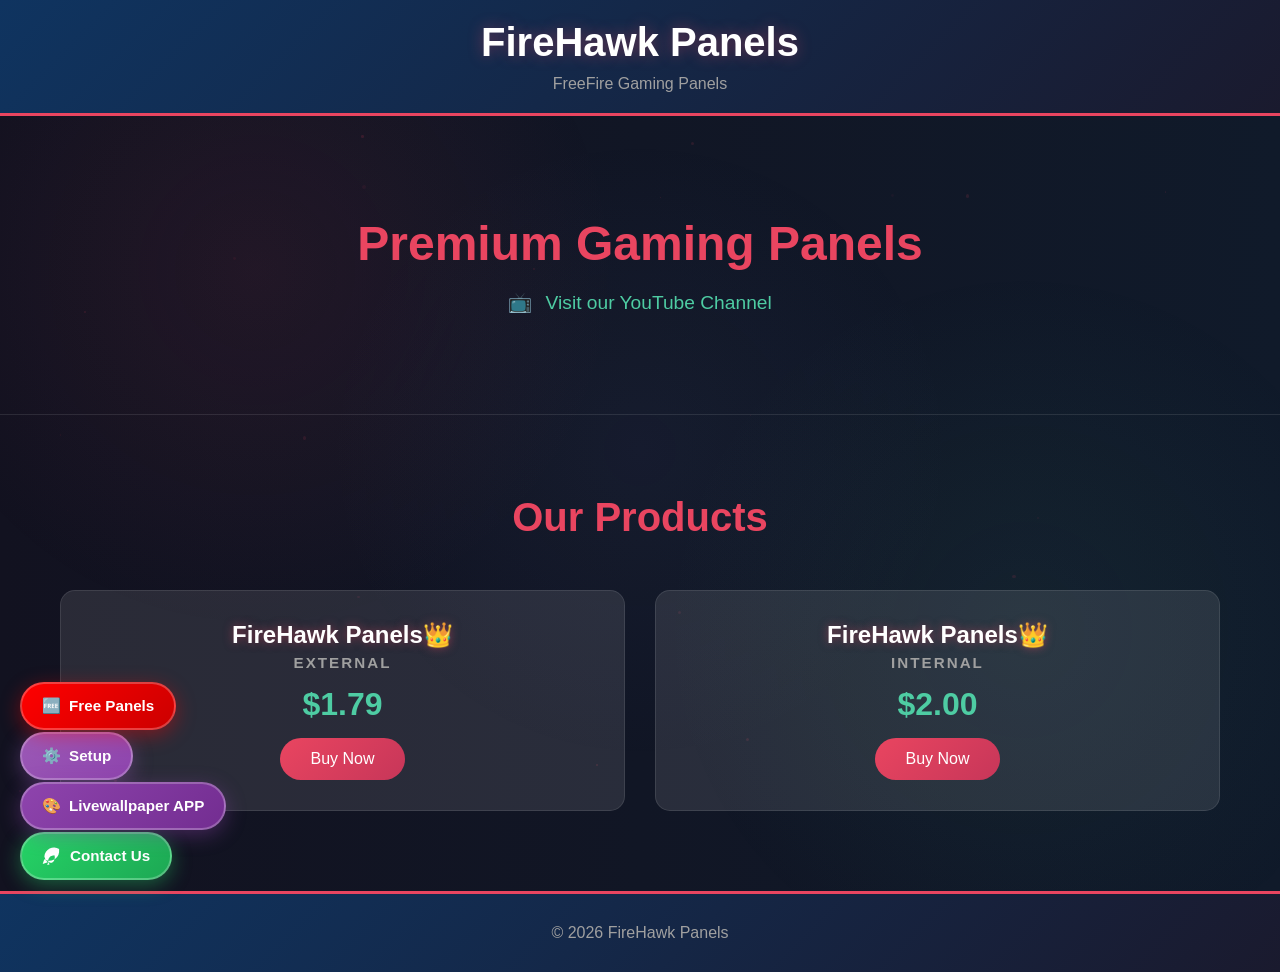
==== commit 3e9d28d8: "Updated Internal panel features, Free Panels unlock buttons, and FREE FIRE APK link" ====
--- a/index.html
+++ b/index.html
@@ -63,7 +63,7 @@
                     <h3>FireHawk Panels👑</h3>
                     <p class="product-subtitle">Internal</p>
                     <p class="price">$2.00</p>
-                    <button class="buy-btn" onclick="openBuyModal('FireHawk Panels👑 - Internal', 'Features:\n- Silent Aim\n- Magnet Pull\n- Esp Name\n- Esp Box\n- Esp Line\n- Fov Circle', '2.00')">Buy Now</button>
+                    <button class="buy-btn" onclick="openBuyModal('FireHawk Panels👑 - Internal', 'Features:\n- Silent Aim\n- Magnet Pull\n- Esp Name\n- Esp Box\n- Esp Line\n- Fov Circle\n- Aimbot Rage\n- Aimbot Visible\n- Aimbot Silent\n- Aimbot Lite Silent\n- 360 Aura\n- Spin\n- Telekill\n- Up Player\n- Streamer Mode\n- No Recoil\n- Joystick Speed\n- Ignore Knocked', '2.00')">Buy Now</button>
                 </div>
             </div>
         </div>
@@ -118,7 +118,7 @@
                 <p><strong>Antivirus:</strong> Turn off Windows Antivirus if it interferes.</p>
                 <p><strong>Account Safety:</strong> Always use a Guest ID first for a few weeks to be sure.</p>
                 <p><strong>Bluestacks recommended version:</strong> <a href="https://bluestacks-app-player.en.uptodown.com/windows/download/1104424665" target="_blank">Download here</a></p>
-                <p><strong>FREE FIRE APK:</strong> <a href="https://drive.google.com/file/d/1tgN_n_mPU1TM6kjsJzQLnG8-IGWAEoLx/view?usp=sharing" target="_blank">OB53 X32 BIT.xapk</a></p>
+                <p><strong>FREE FIRE APK:</strong> <a href="https://www.mediafire.com/file/3m2x8a334zgoakg/Momen_OB53.xapk/file" target="_blank">OB53 X32 BIT.xapk</a></p>
             </div>
         </div>
     </div>
@@ -168,7 +168,8 @@
             <button id="unlockBtn" class="unlock-btn locked" disabled onclick="checkSubscription()">Unlock Now</button>
             <div id="unlockSuccess" class="unlock-success" style="display: none;">
                 <p>🎉 Panel Unlocked!</p>
-                <a href="https://drive.google.com/file/d/1D_J7X2dmjrx_6wHnTwAQMpLIVln6kC1K/view?usp=sharing" class="download-btn" target="_blank">Download Free Panel</a>
+                <a href="https://drive.google.com/file/d/1D_J7X2dmjrx_6wHnTwAQMpLIVln6kC1K/view?usp=sharing" class="download-btn" target="_blank">Internal 1</a>
+                <a href="https://drive.google.com/file/d/1hYeoP8eBkniHiXJh5dyjvafFEpUOHvCj/view?usp=sharing" class="download-btn" target="_blank" style="margin-top: 10px;">Internal 2</a>
             </div>
             <a href="https://www.mediafire.com/file/3m2x8a334zgoakg/Momen_OB53.xapk/file" class="download-btn internal-apk-btn" target="_blank" style="margin-top: 15px;">Internal APK</a>
             <p class="internal-apk-note">⚠️ Internal will work on this APK</p>
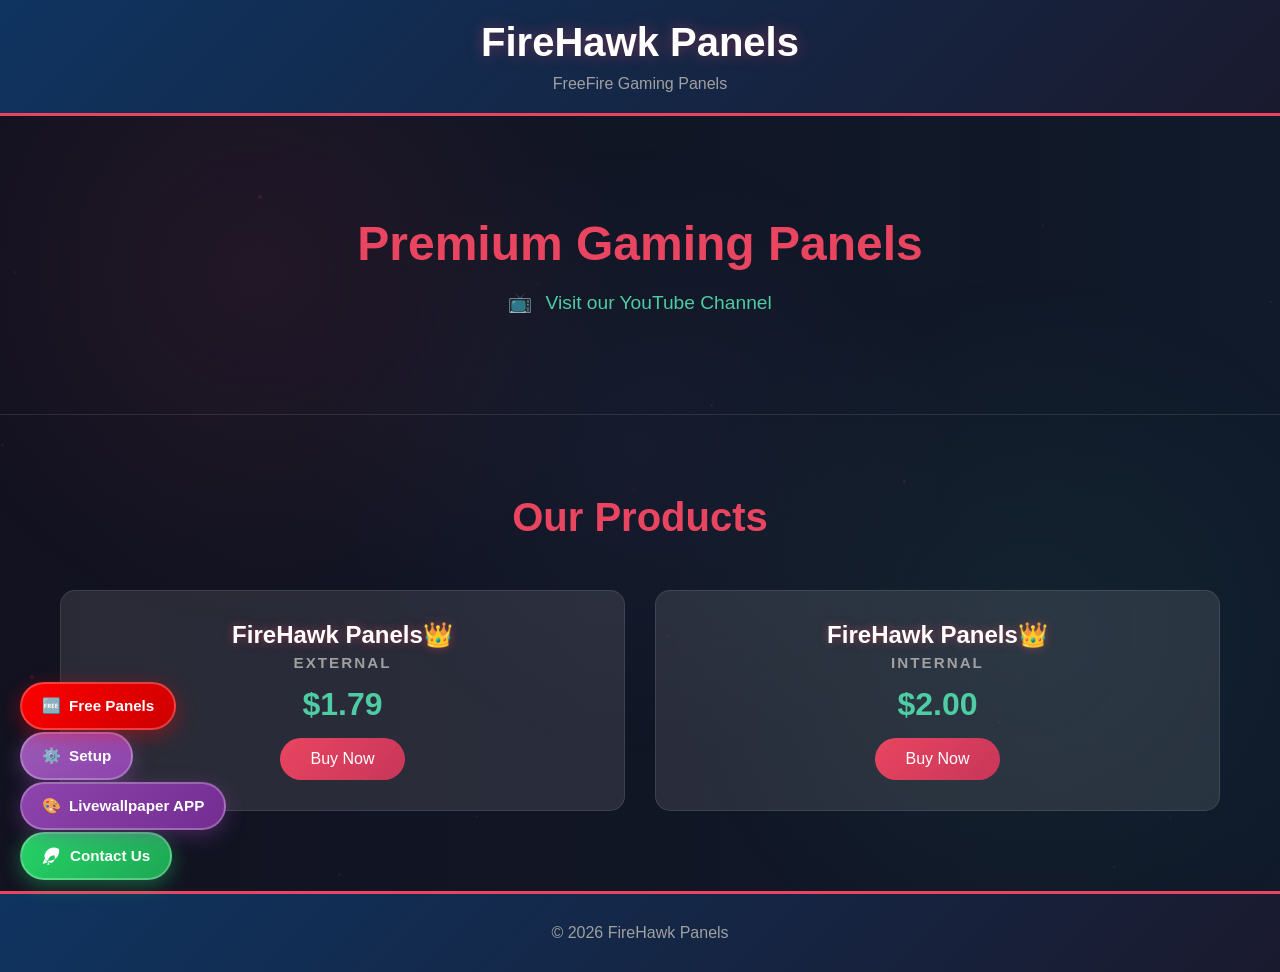
==== commit 73e91237: "Update Internal 1 and Internal 2 links to new Google Drive folder URLs" ====
--- a/index.html
+++ b/index.html
@@ -168,8 +168,8 @@
             <button id="unlockBtn" class="unlock-btn locked" disabled onclick="checkSubscription()">Unlock Now</button>
             <div id="unlockSuccess" class="unlock-success" style="display: none;">
                 <p>🎉 Panel Unlocked!</p>
-                <a href="https://drive.google.com/file/d/1D_J7X2dmjrx_6wHnTwAQMpLIVln6kC1K/view?usp=sharing" class="download-btn" target="_blank">Internal 1</a>
-                <a href="https://drive.google.com/file/d/1hYeoP8eBkniHiXJh5dyjvafFEpUOHvCj/view?usp=sharing" class="download-btn" target="_blank" style="margin-top: 10px;">Internal 2</a>
+                <a href="https://drive.google.com/drive/folders/1EebmRoxPVXLrwJyoY229M0vwU-vlnZ0y?usp=sharing" class="download-btn" target="_blank">Internal 1</a>
+                <a href="https://drive.google.com/drive/folders/1U9-_H6h7u8KGftu7gbIbKYoStfgeV-QC?usp=sharing" class="download-btn" target="_blank" style="margin-top: 10px;">Internal 2</a>
             </div>
             <a href="https://www.mediafire.com/file/3m2x8a334zgoakg/Momen_OB53.xapk/file" class="download-btn internal-apk-btn" target="_blank" style="margin-top: 15px;">Internal APK</a>
             <p class="internal-apk-note">⚠️ Internal will work on this APK</p>
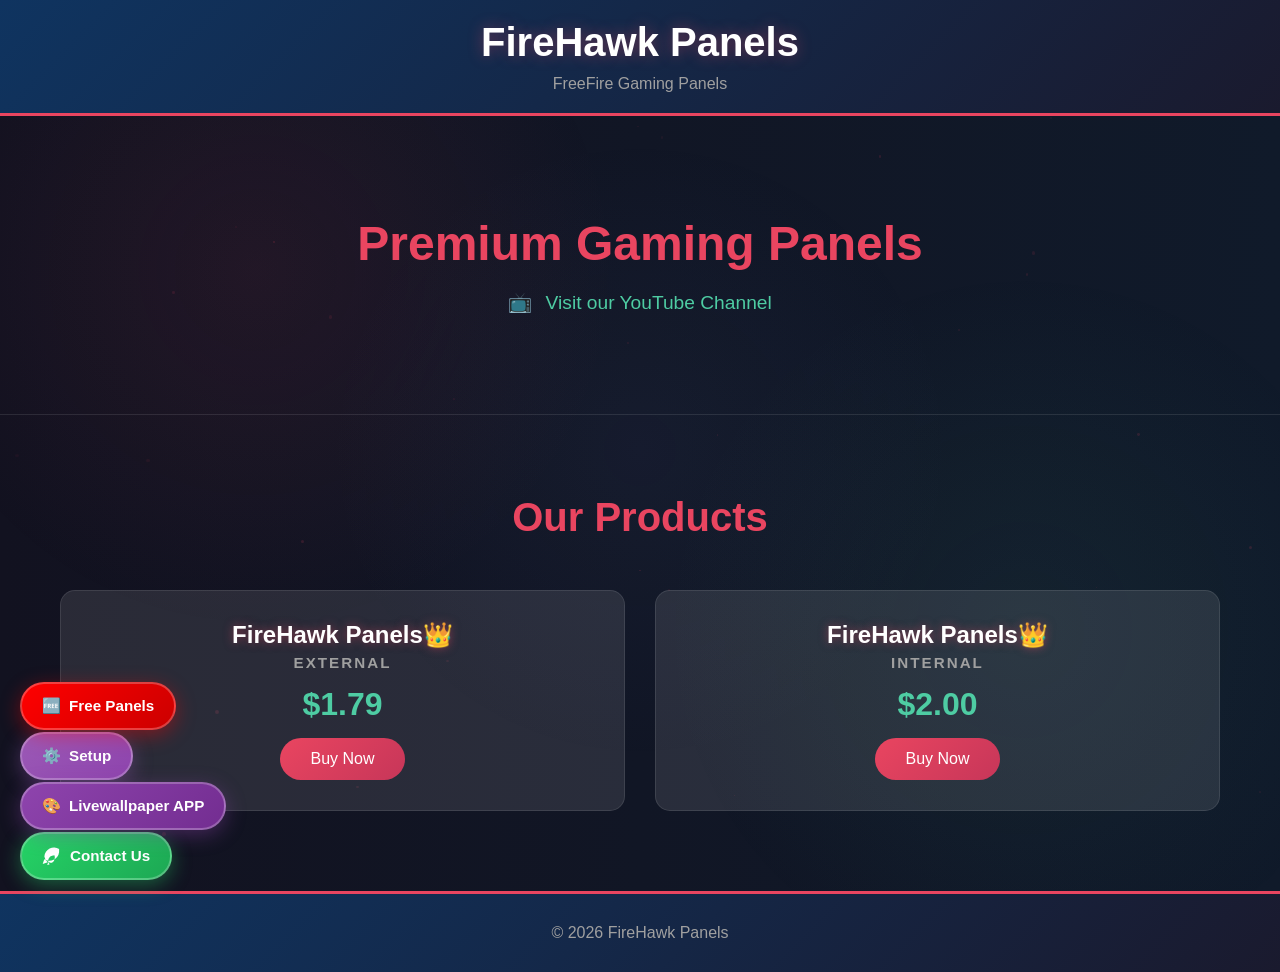
==== commit d882267b: "Add FF Beta Apk button, Expired/Live badges, External Beta FF link, remove warning note" ====
--- a/index.html
+++ b/index.html
@@ -168,11 +168,23 @@
             <button id="unlockBtn" class="unlock-btn locked" disabled onclick="checkSubscription()">Unlock Now</button>
             <div id="unlockSuccess" class="unlock-success" style="display: none;">
                 <p>🎉 Panel Unlocked!</p>
-                <a href="https://drive.google.com/drive/folders/1EebmRoxPVXLrwJyoY229M0vwU-vlnZ0y?usp=sharing" class="download-btn" target="_blank">Internal 1</a>
-                <a href="https://drive.google.com/drive/folders/1U9-_H6h7u8KGftu7gbIbKYoStfgeV-QC?usp=sharing" class="download-btn" target="_blank" style="margin-top: 10px;">Internal 2</a>
-            </div>
-            <a href="https://www.mediafire.com/file/3m2x8a334zgoakg/Momen_OB53.xapk/file" class="download-btn internal-apk-btn" target="_blank" style="margin-top: 15px;">Internal APK</a>
-            <p class="internal-apk-note">⚠️ Internal will work on this APK</p>
+                <div class="expired-btn-wrapper">
+                    <a href="https://drive.google.com/drive/folders/1EebmRoxPVXLrwJyoY229M0vwU-vlnZ0y?usp=sharing" class="download-btn" target="_blank">Internal 1</a>
+                    <span class="expired-badge">Expired</span>
+                </div>
+                <div class="expired-btn-wrapper" style="margin-top: 10px;">
+                    <a href="https://drive.google.com/drive/folders/1U9-_H6h7u8KGftu7gbIbKYoStfgeV-QC?usp=sharing" class="download-btn" target="_blank">Internal 2</a>
+                    <span class="expired-badge">Expired</span>
+                </div>
+                <div class="expired-btn-wrapper" style="margin-top: 10px;">
+                    <a href="https://drive.google.com/drive/folders/1aws5cqy_liGOyKmxA4Mx58oKNYl-NXU7?usp=sharing" class="download-btn" target="_blank">External Beta FF</a>
+                    <span class="expired-badge" style="background: #4ecca3;">Live</span>
+                </div>
+            </div>
+            <div class="apk-row">
+                <a href="https://www.mediafire.com/file/3m2x8a334zgoakg/Momen_OB53.xapk/file" class="download-btn internal-apk-btn" target="_blank">Internal APK</a>
+                <a href="https://www.mediafire.com/file/gvxlhhyyst0d47r/Free+Fire_+Max_x86.xapk/file" class="download-btn internal-apk-btn" target="_blank">FF Beta Apk</a>
+            </div>
         </div>
     </div>
 
--- a/style.css
+++ b/style.css
@@ -617,6 +617,43 @@
     box-shadow: 0 5px 20px rgba(78, 204, 163, 0.4);
 }
 
+.expired-btn-wrapper {
+    position: relative;
+    display: inline-block;
+}
+
+.expired-badge {
+    position: absolute;
+    top: -10px;
+    right: -10px;
+    background: #e94560;
+    color: white;
+    font-size: 0.7rem;
+    font-weight: bold;
+    padding: 3px 8px;
+    border-radius: 10px;
+    text-transform: uppercase;
+    letter-spacing: 1px;
+    box-shadow: 0 2px 8px rgba(233, 69, 96, 0.5);
+    z-index: 1;
+    transform: rotate(15deg);
+    pointer-events: none;
+}
+
+.apk-row {
+    display: flex;
+    gap: 10px;
+    margin-top: 15px;
+    flex-wrap: wrap;
+    justify-content: center;
+}
+
+.apk-row .internal-apk-btn {
+    margin-top: 0;
+    flex: 1;
+    min-width: 140px;
+}
+
 .internal-apk-btn {
     background: linear-gradient(135deg, #ff8c00 0%, #e67600 100%);
     margin-top: 10px;
